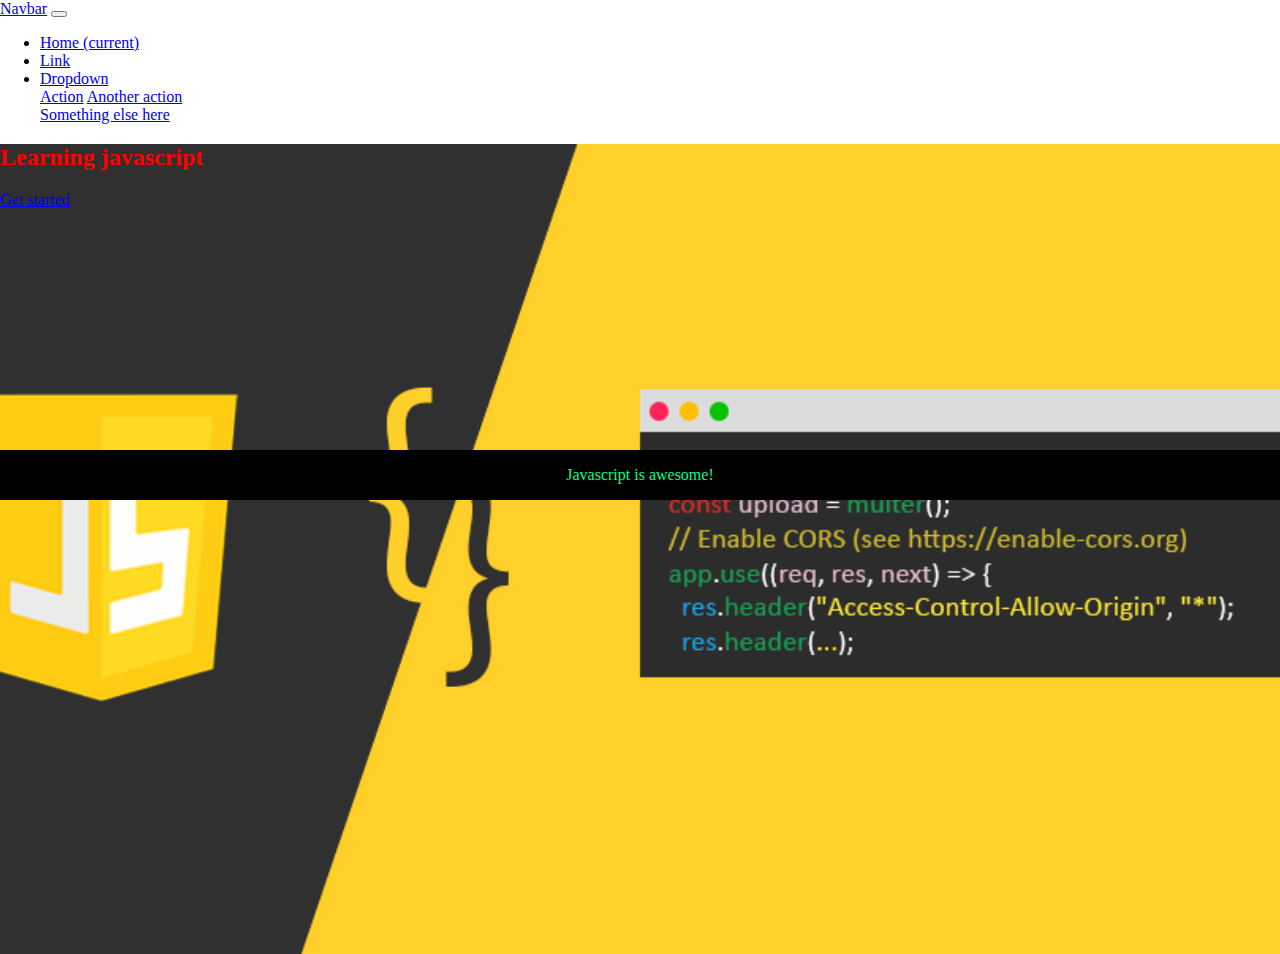
==== index.html @ e41b8f37 "initiaL commit" ====
<!DOCTYPE html>
<html lang="en">

<head>
  <meta charset="UTF-8">
  <meta http-equiv="X-UA-Compatible" content="IE=edge">
  <meta name="viewport" content="width=device-width, initial-scale=1.0">
  <title>learning js</title>
  <link rel="stylesheet" href="/css/style.css">
  <!-- CSS only -->
  <link href="https://cdn.jsdelivr.net/npm/bootstrap@5.1.1/dist/css/bootstrap.min.css" rel="stylesheet"
    integrity="sha384-F3w7mX95PdgyTmZZMECAngseQB83DfGTowi0iMjiWaeVhAn4FJkqJByhZMI3AhiU" crossorigin="anonymous">
  <!-- JavaScript Bundle with Popper -->
  <!-- JavaScript Bundle with Popper -->
  <script src="https://cdn.jsdelivr.net/npm/bootstrap@5.1.1/dist/js/bootstrap.bundle.min.js"
    integrity="sha384-/bQdsTh/da6pkI1MST/rWKFNjaCP5gBSY4sEBT38Q/9RBh9AH40zEOg7Hlq2THRZ" crossorigin="anonymous">
  </script>
</head>

<body>

  <nav class="navbar navbar-expand-lg navbar-light bg-light">
    <a class="navbar-brand" href="#">Navbar</a>
    <button class="navbar-toggler" type="button" data-toggle="collapse" data-target="#navbarSupportedContent"
      aria-controls="navbarSupportedContent" aria-expanded="false" aria-label="Toggle navigation">
      <span class="navbar-toggler-icon"></span>
    </button>

    <div class="collapse navbar-collapse" id="navbarSupportedContent">
      <ul class="navbar-nav mr-auto">
        <li class="nav-item active">
          <a class="nav-link" href="#">Home <span class="sr-only">(current)</span></a>
        </li>
        <li class="nav-item">
          <a class="nav-link" href="#">Link</a>
        </li>
        <li class="nav-item dropdown">
          <a class="nav-link dropdown-toggle" href="#" id="navbarDropdown" role="button" data-toggle="dropdown"
            aria-haspopup="true" aria-expanded="false">
            Dropdown
          </a>
          <div class="dropdown-menu" aria-labelledby="navbarDropdown">
            <a class="dropdown-item" href="#">Action</a>
            <a class="dropdown-item" href="#">Another action</a>
            <div class="dropdown-divider"></div>
            <a class="dropdown-item" href="#">Something else here</a>
          </div>
        </li>

      </ul>

      <!-- <form class="form-inline mr-3">
          <input class="form-control mr-sm-2" type="search" placeholder="Search" aria-label="Search">
          <button class="btn btn-outline-success my-2 my-sm-0" type="submit">Search</button>
        </form> -->
    </div>
  </nav>
  <div class="container-fluid bg">

    <div class="row">
      <div class="header">
        <h2>Learning javascript</h2>
       
        <p><a href="work.html" class="btn btn-primary">Get started</a></p> 
      </div>
      <div class="caption">
        <p>Javascript is awesome!</p>


      </div>
      <div class="file">

      </div>




    </div>


  </div>

<script src="js/script.js"></script>
</body>

</html>
---- css/style.css ----
body,html{
    height:100%;
    margin: 0;
}
.bg {

    background-image: url(/images/js2.png);
    height: 90%;
    background-repeat: no-repeat;
    background-position: center;
    background-size: cover;

}

.header h2 {
    color: red; 
}

.caption {
    background-color:black;
    position: absolute;
    left: 0;
    top: 50%;
    width: 100%;
    text-align: center;
    color: rgb(0, 255, 136);
  }
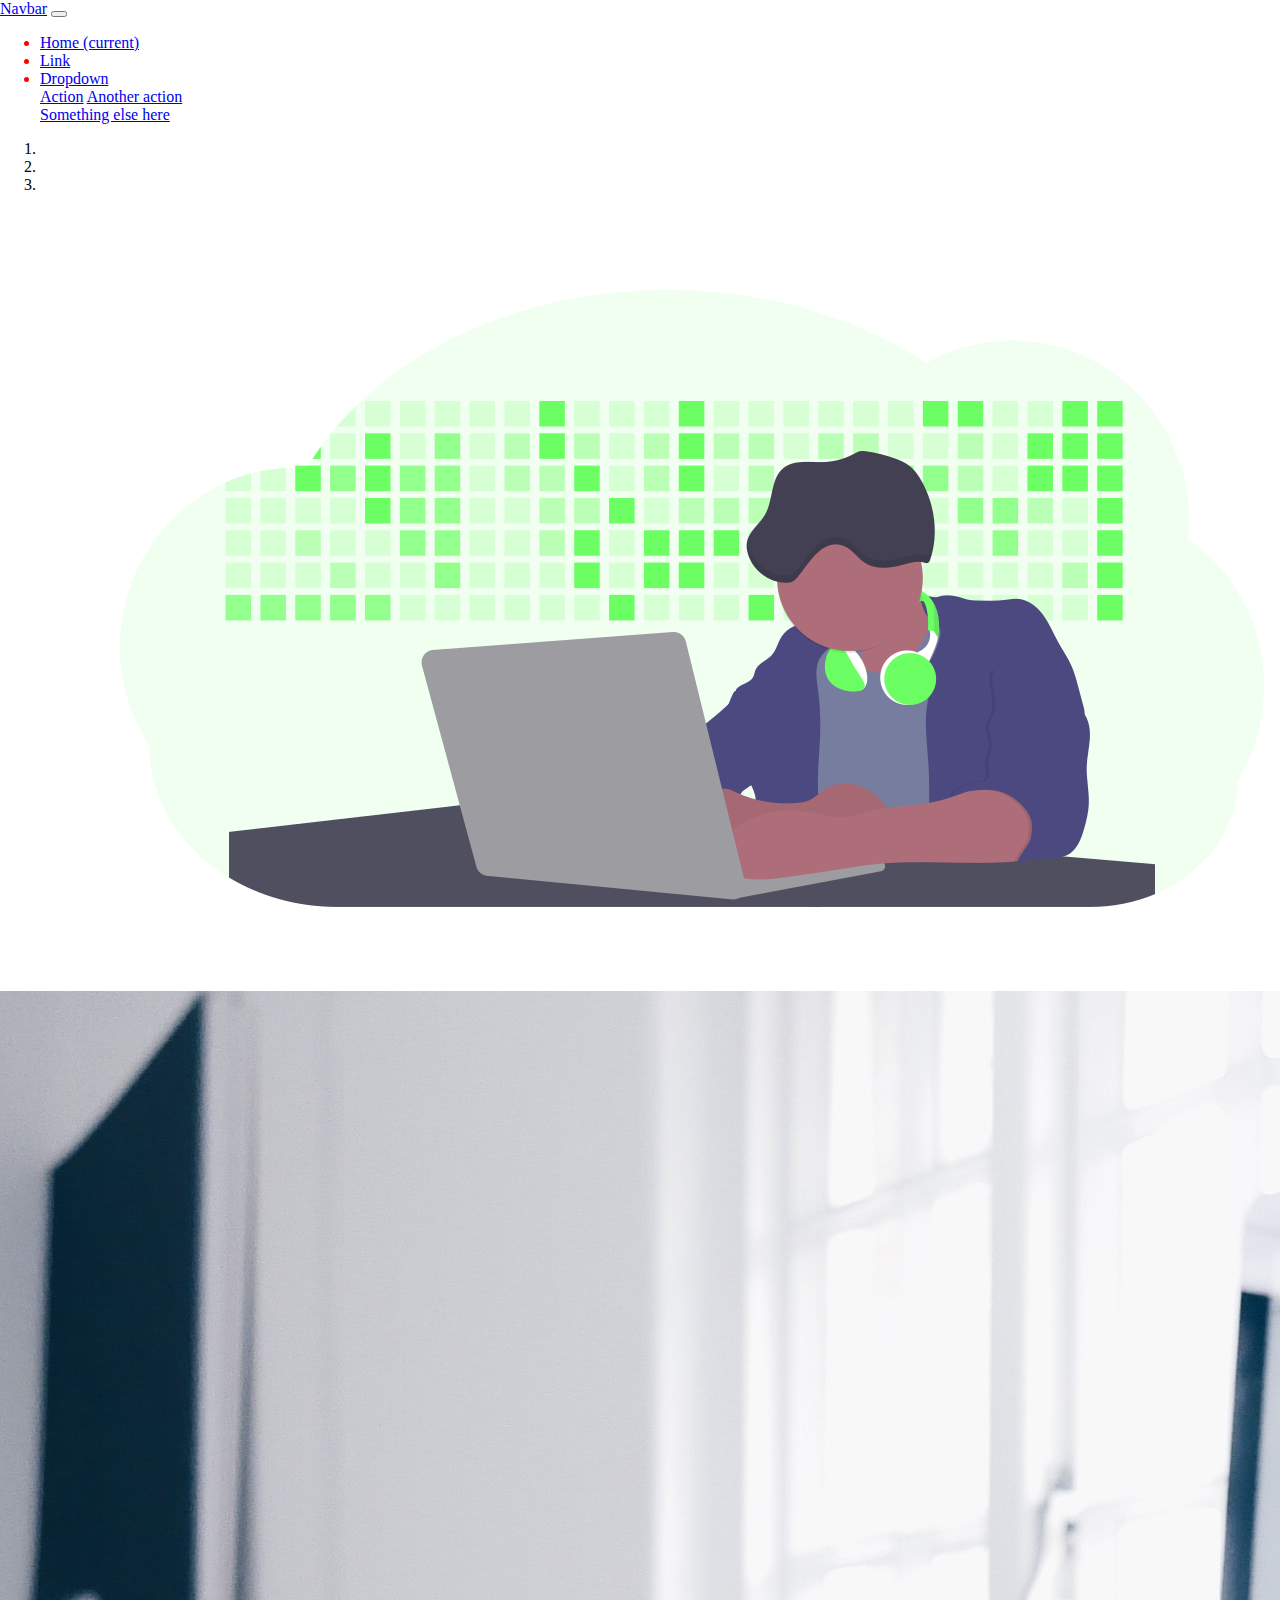
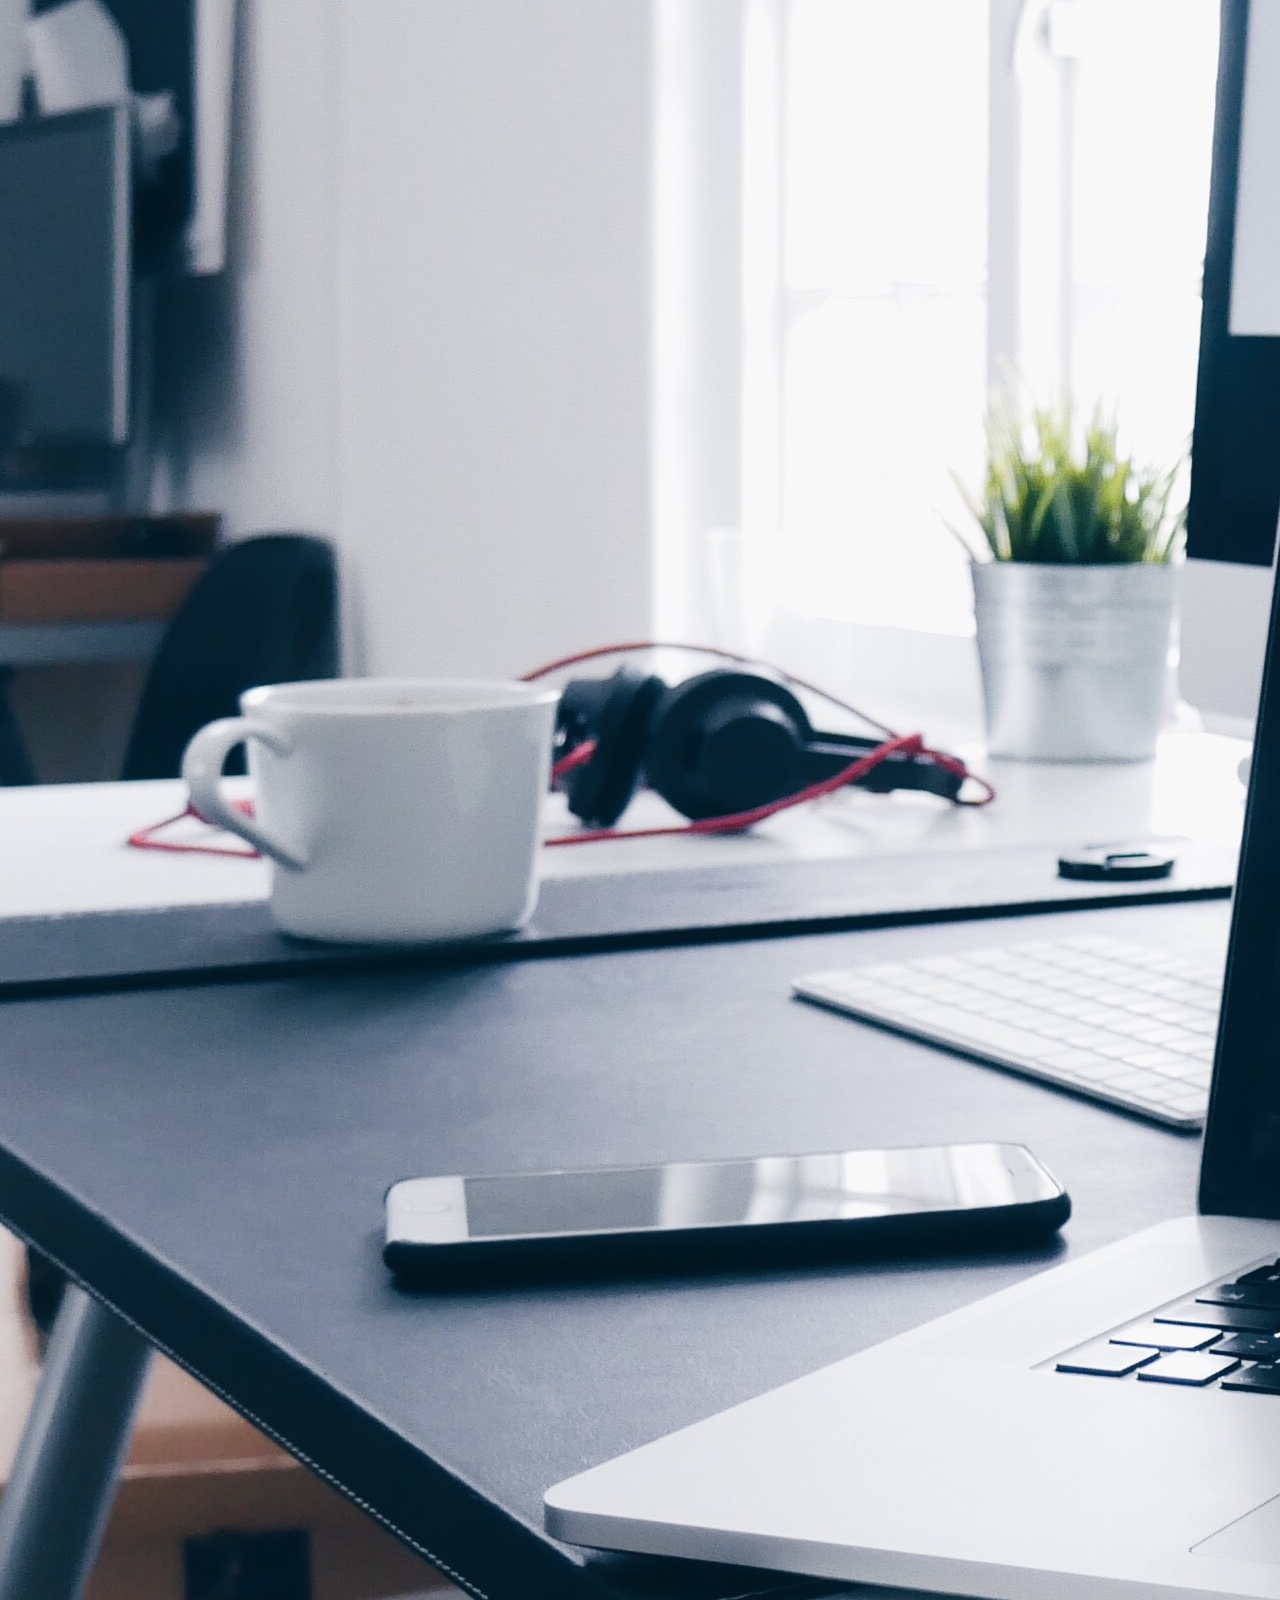
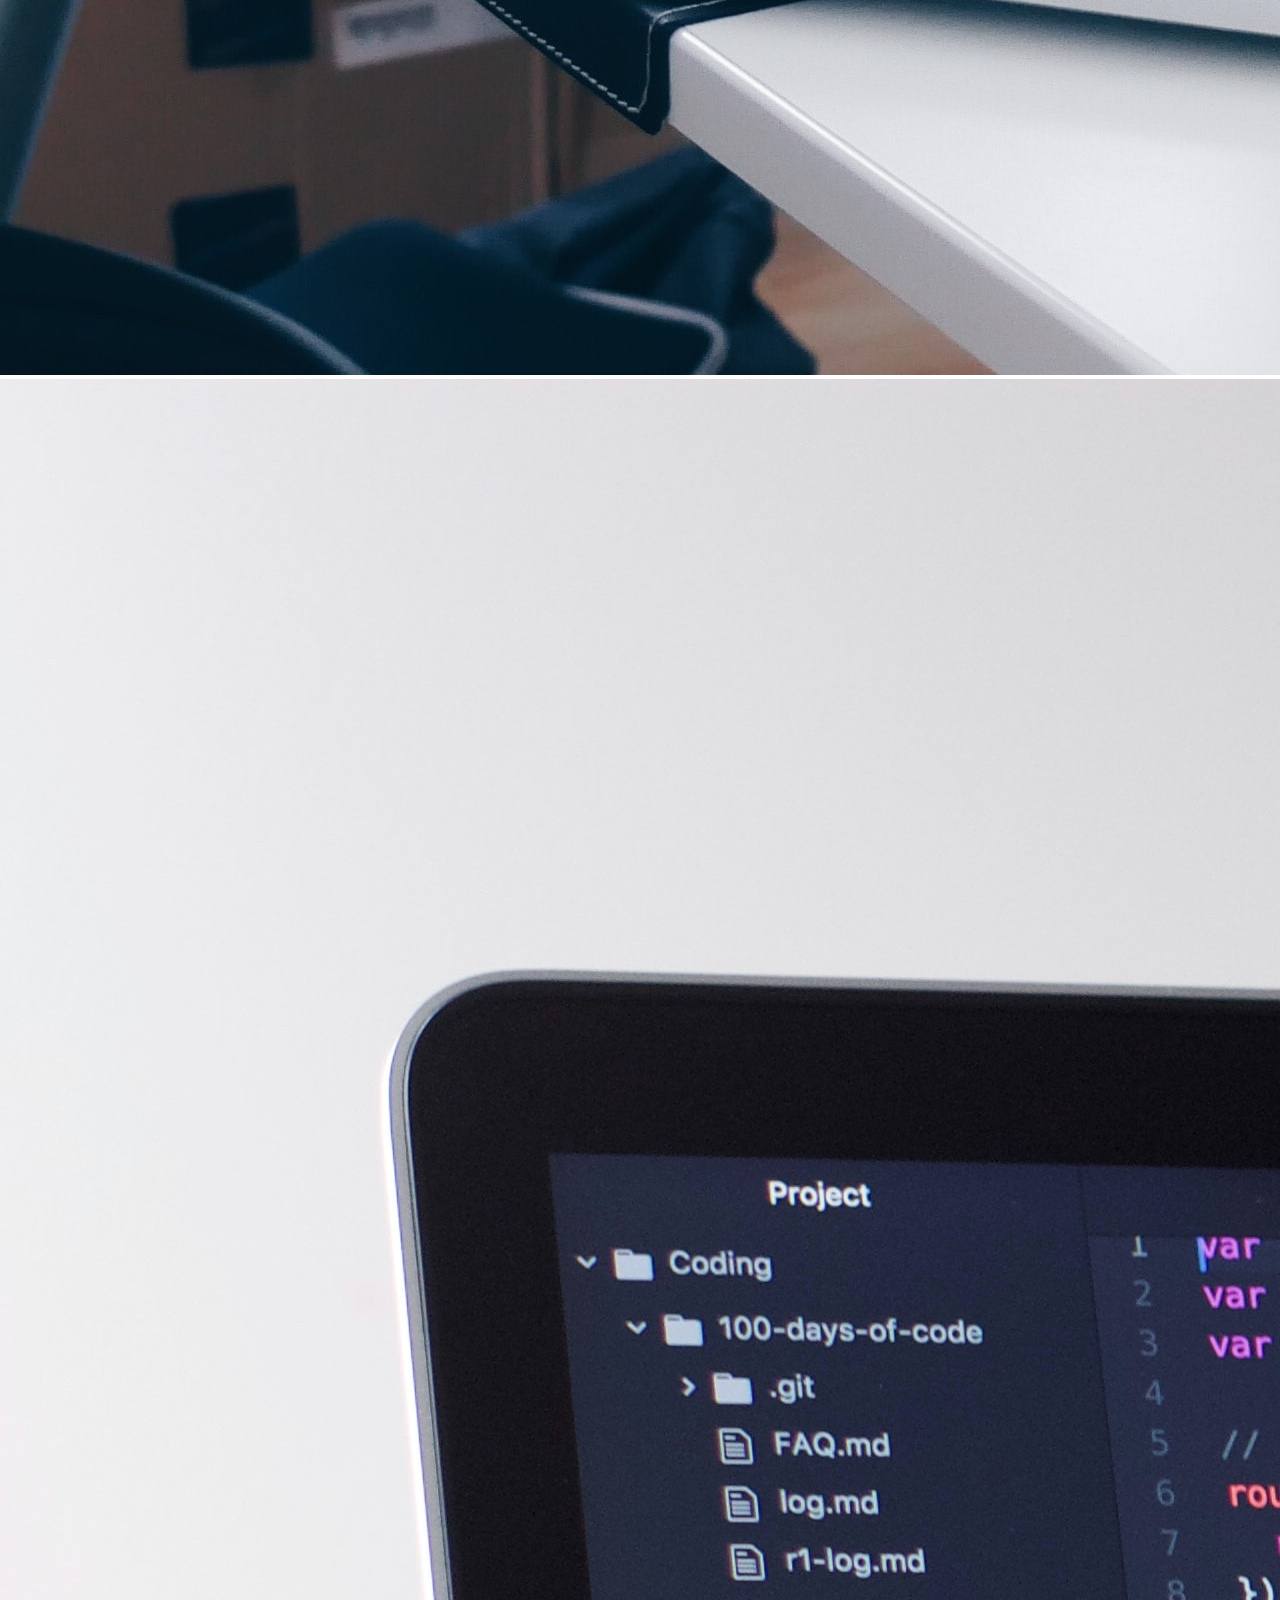
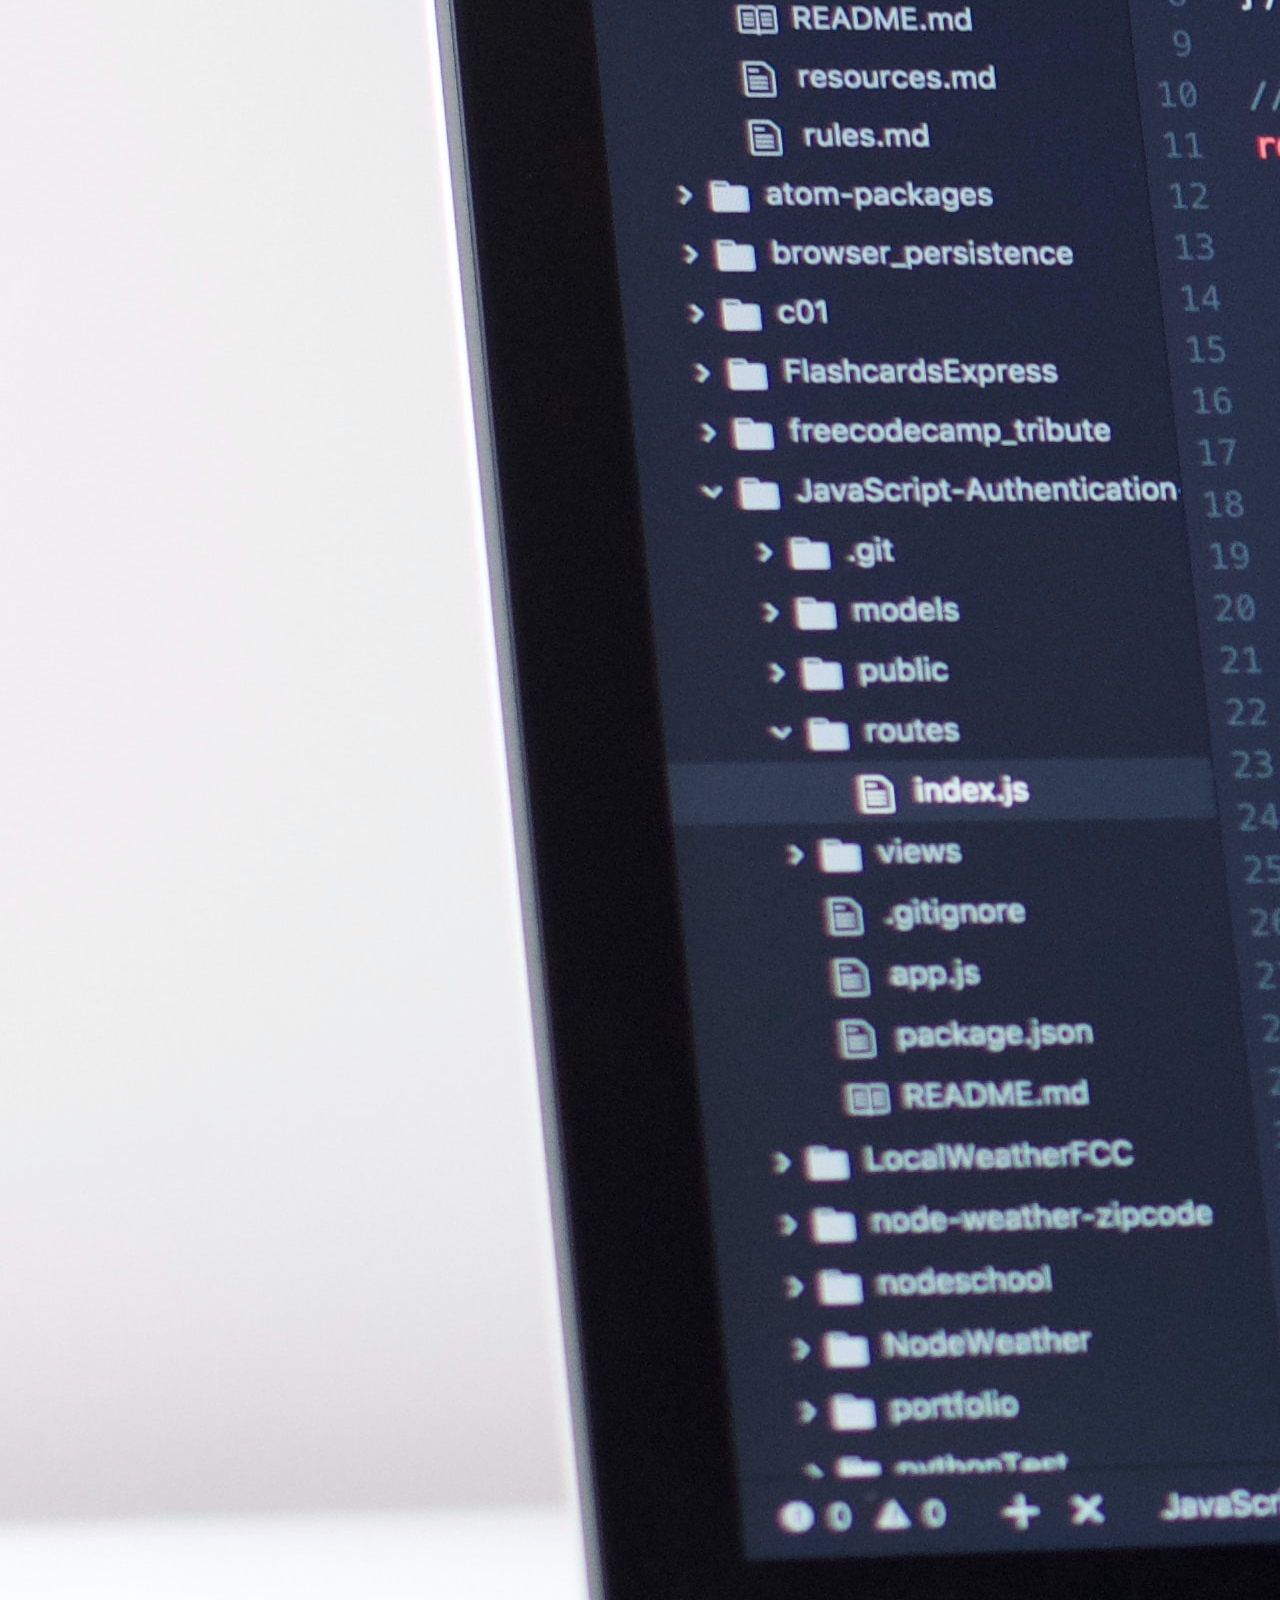
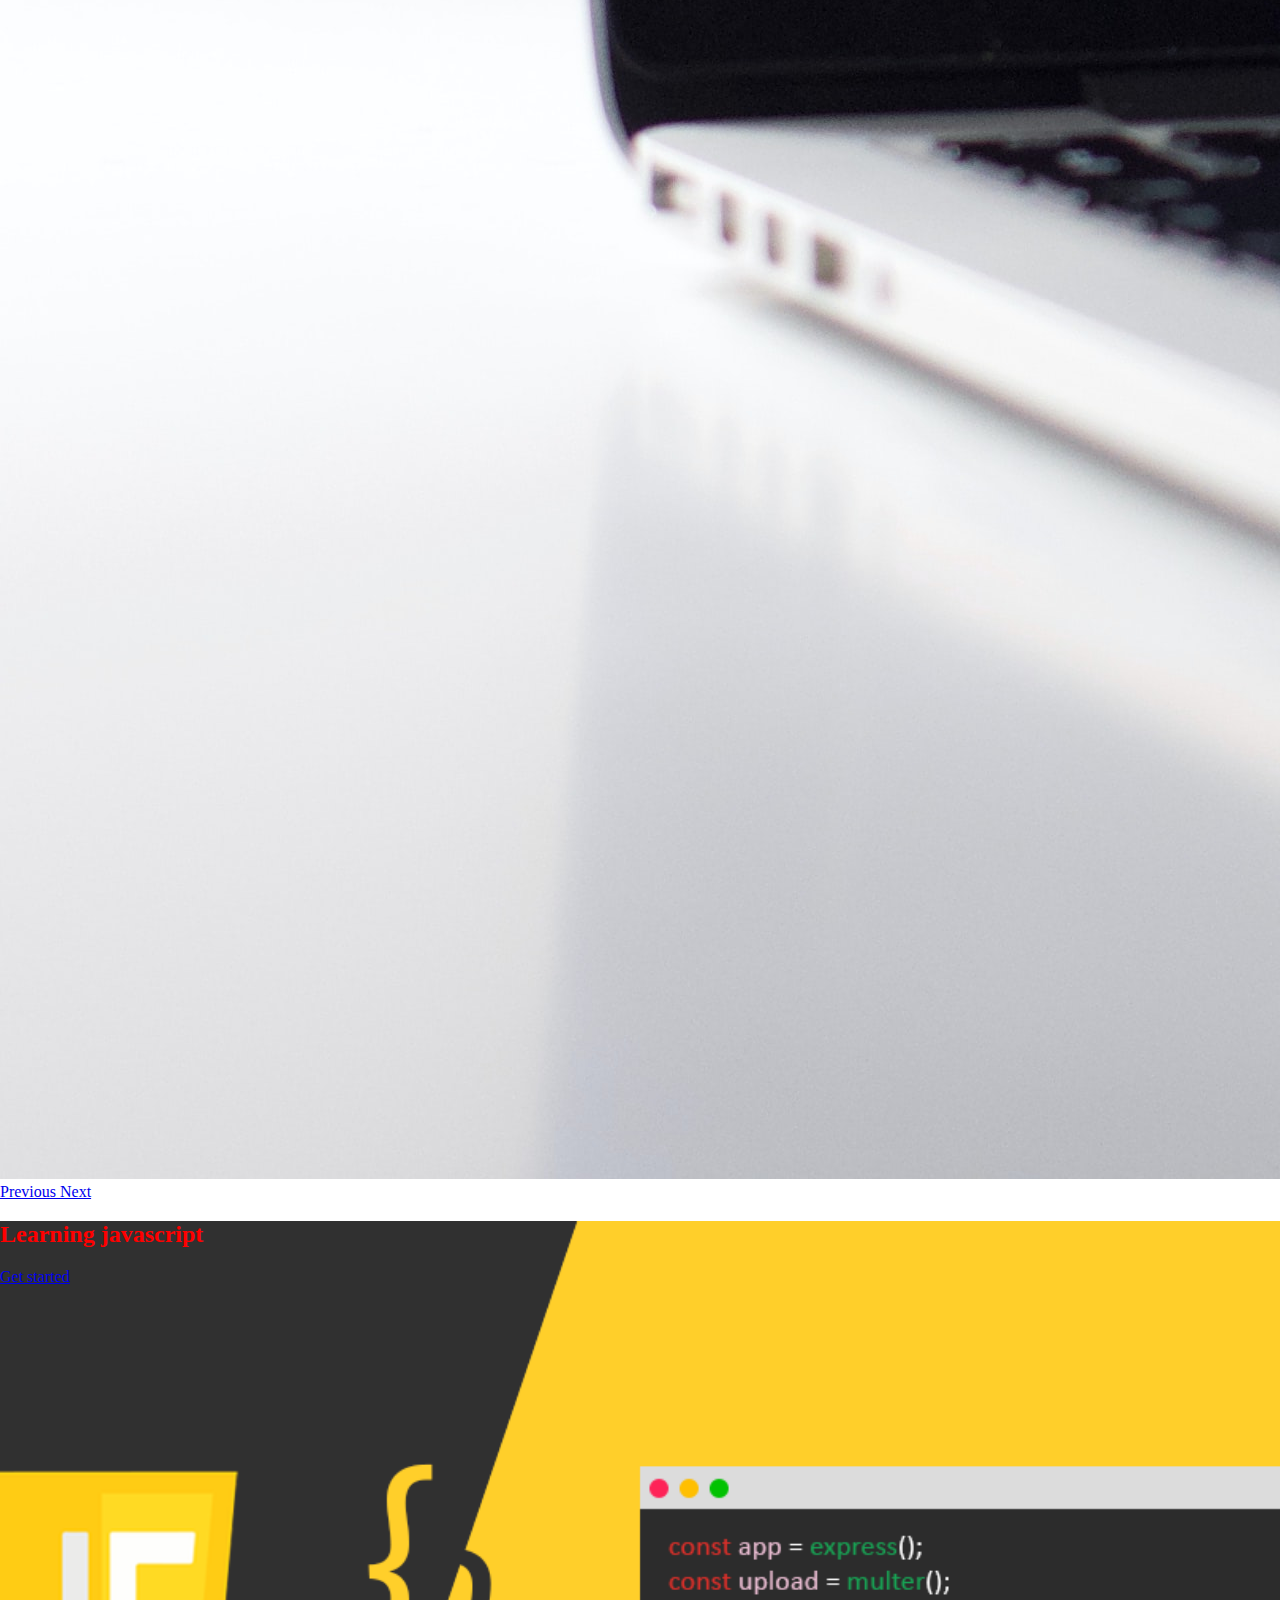
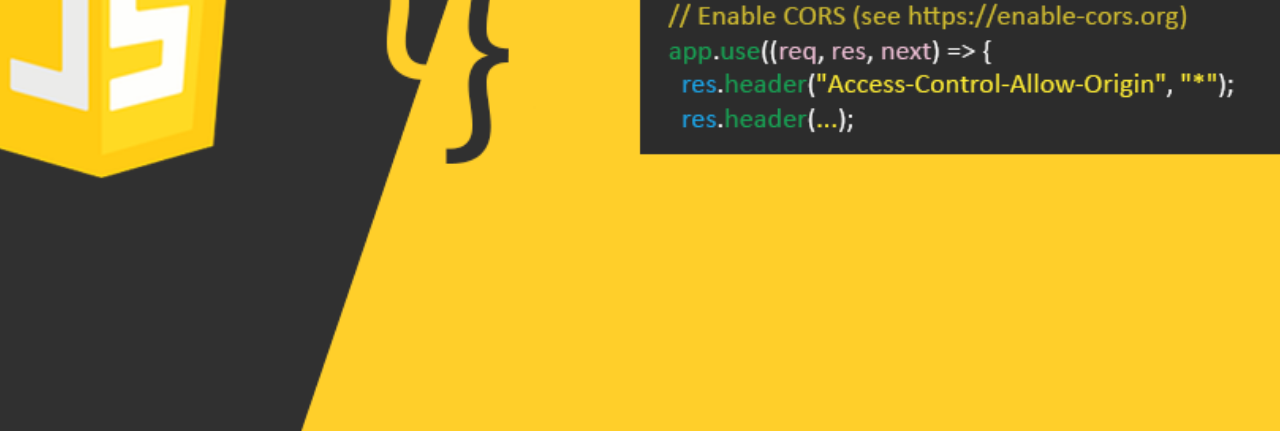
==== commit dd447989: "update" ====
--- a/index.html
+++ b/index.html
@@ -12,9 +12,12 @@
     integrity="sha384-F3w7mX95PdgyTmZZMECAngseQB83DfGTowi0iMjiWaeVhAn4FJkqJByhZMI3AhiU" crossorigin="anonymous">
   <!-- JavaScript Bundle with Popper -->
   <!-- JavaScript Bundle with Popper -->
-  <script src="https://cdn.jsdelivr.net/npm/bootstrap@5.1.1/dist/js/bootstrap.bundle.min.js"
-    integrity="sha384-/bQdsTh/da6pkI1MST/rWKFNjaCP5gBSY4sEBT38Q/9RBh9AH40zEOg7Hlq2THRZ" crossorigin="anonymous">
+  <!-- JavaScript Bundle with Popper -->
+  <script src="https://cdn.jsdelivr.net/npm/bootstrap@5.1.3/dist/js/bootstrap.bundle.min.js"
+    integrity="sha384-ka7Sk0Gln4gmtz2MlQnikT1wXgYsOg+OMhuP+IlRH9sENBO0LRn5q+8nbTov4+1p" crossorigin="anonymous">
   </script>
+  <script src="https://code.jquery.com/jquery-3.6.0.js" integrity="sha256-H+K7U5CnXl1h5ywQfKtSj8PCmoN9aaq30gDh27Xc0jk="
+    crossorigin="anonymous"></script>
 </head>
 
 <body>
@@ -29,7 +32,7 @@
     <div class="collapse navbar-collapse" id="navbarSupportedContent">
       <ul class="navbar-nav mr-auto">
         <li class="nav-item active">
-          <a class="nav-link" href="#">Home <span class="sr-only">(current)</span></a>
+          <a class="nav-link" href="/">Home <span class="sr-only">(current)</span></a>
         </li>
         <li class="nav-item">
           <a class="nav-link" href="#">Link</a>
@@ -55,32 +58,57 @@
         </form> -->
     </div>
   </nav>
+  <div class="row slideshow">
+    <div id="carouselExampleIndicators" class="carousel slide" data-ride="carousel">
+      <ol class="carousel-indicators">
+        <li data-target="#carouselExampleIndicators" data-slide-to="0" class="active"></li>
+        <li data-target="#carouselExampleIndicators" data-slide-to="1"></li>
+        <li data-target="#carouselExampleIndicators" data-slide-to="2"></li>
+      </ol>
+      <div class="carousel-inner">
+        <div class="carousel-item active">
+          <img class="d-block w-100" src="./images/handsoncoding.png" alt="First slide">
+        </div>
+        <div class="carousel-item">
+          <img class="d-block w-100" src="./images/christopher-gower.jpg" alt="Second slide">
+        </div>
+        <div class="carousel-item">
+          <img class="d-block w-100" src="./images/clement-helardot.jpg" alt="Third slide">
+        </div>
+      </div>
+      <a class="carousel-control-prev" href="#carouselExampleIndicators" role="button" data-slide="prev">
+        <span class="carousel-control-prev-icon" aria-hidden="true"></span>
+        <span class="sr-only">Previous</span>
+      </a>
+      <a class="carousel-control-next" href="#carouselExampleIndicators" role="button" data-slide="next">
+        <span class="carousel-control-next-icon" aria-hidden="true"></span>
+        <span class="sr-only">Next</span>
+      </a>
+    </div>
+  </div>
+
   <div class="container-fluid bg">
 
     <div class="row">
-      <div class="header">
+      <div class="header h-">
         <h2>Learning javascript</h2>
-       
-        <p><a href="work.html" class="btn btn-primary">Get started</a></p> 
+
+        <p><a href="work.html" class="btn btn-primary">Get started</a></p>
       </div>
-      <div class="caption">
+      <!-- <div class="caption">
         <p>Javascript is awesome!</p>
 
 
-      </div>
+      </div> -->
       <div class="file">
 
       </div>
-
-
-
-
     </div>
 
 
   </div>
 
-<script src="js/script.js"></script>
+  <script src="js/script.js"></script>
 </body>
 
 </html>--- a/css/style.css
+++ b/css/style.css
@@ -10,6 +10,9 @@
     background-position: center;
     background-size: cover;
 
+}
+.nav{
+    background-color: rgb(1, 1, 43);
 }
 
 .header h2 {
@@ -24,4 +27,24 @@
     width: 100%;
     text-align: center;
     color: rgb(0, 255, 136);
-  }+  }
+  #date{
+      color: rgb(0, 214, 132);
+      float: right;
+      margin-right:3%;
+      font-size:30px;
+
+  }
+  #jshead{
+      color: rgb(252, 252, 8);
+  }
+  #phead{
+      color:rgb(160, 2, 2);
+  }
+.w-head{
+    background-color:rgb(17, 22, 22);
+    border-bottom: 1px solid white;
+}
+nav{
+    color:red;
+}